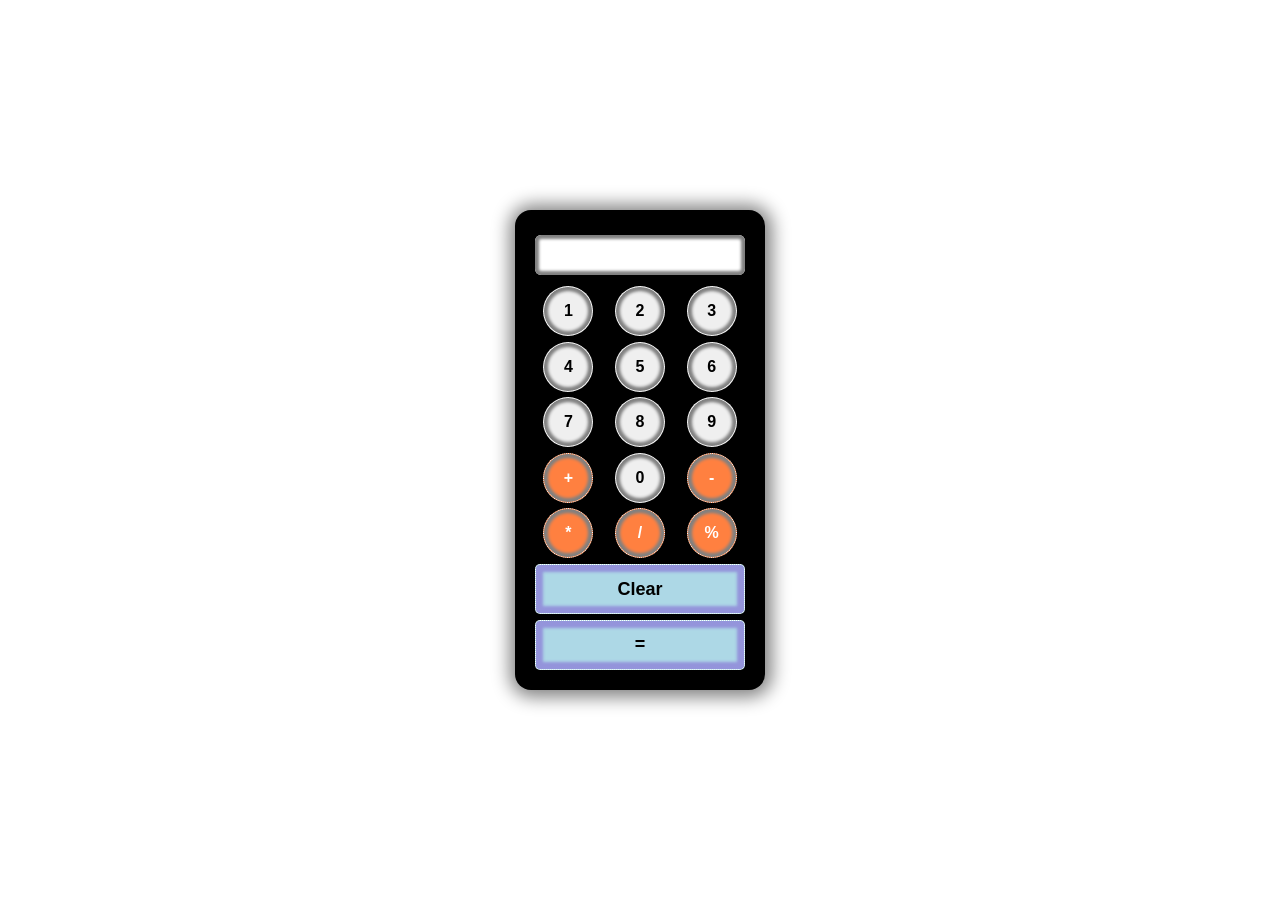
==== calculator.html @ 4a499d23 "final calculator look editing with javascript and html, css" ====
<!DOCTYPE html>
<html>
    <head>
        <title>Calculator</title>
        <link rel="stylesheet" href="style.css">
    </head>
    <body>
        <div id="main_container">
        <p id="inputNumber"></p>
        <button onclick="buttonOne()">1</button>
        <button onclick="buttonTwo()">2</button>
        <button onclick ="buttonThree()">3</button>
        <button onclick ="buttonFour()">4</button>
        <button onclick ="buttonFive()">5</button>
        <button onclick ="buttonSix()">6</button>
        <button onclick ="buttonSeven()">7</button>
        <button onclick ="buttonEight()">8</button>
        <button onclick ="buttonNine()">9</button>
        <button onclick = "buttonPlus()" class="signs">+</button>
        <button onclick ="buttonZero()">0</button>
        <button onclick = "buttonMinus()" class="signs">-</button>
        <button onclick = "buttonMultipe()" class="signs">*</button>
        <button onclick = "buttonDivide()" class="signs">/</button>
        <button onclick ="buttonPercent()" class="signs">%</button>
        <button onclick ="buttonClear() " class="lastButtons">Clear</button>                                                                 
        <button onclick="buttonSum()" class="lastButtons">=</button>
        </div>
        <script src="javascriptFile.js">
            
        </script>
    </body>
</html>
---- style.css ----
*{
  margin:0;
  padding:0;
  box-sizing:border-box;
}
body{
    height:100vh;
    display:flex;
    justify-content:center;
    align-items:center;
}
#inputNumber{
    width:100%;
    height:40px;
    padding:13px;
    margin:5px 0px;
    background-color:white;
    border-radius:6px;
    font-size:larger;
    font-weight:bold;
    display:flex;
    justify-content:flex-start;
    align-items:center;
    white-space:pre;
    box-shadow: 0px 0px 3px 4px grey inset;
}
#main_container{
  width:250px;
  height:480px;  
  padding:20px;
  display:flex;
  justify-content:space-around;
  align-items:center;
  flex-wrap:wrap;
  flex-direction:row;
  background-color:black;
  gap:5px;
  overflow:hidden;
  border-radius:16px;
  box-shadow: 1px 1px 18px 6px grey;
}

button{
    width:50px;
    height:50px;
    border-radius:50%;
    font-size:Medium;
    font-weight:bold;
    border:none;
    border:1px dotted white;
    box-shadow: 0px 0px 3px 4px grey inset;
    
}

.lastButtons{
    width:100%;
    border-radius:5px;
    background-color:lightblue;
    font-size:large;
     box-shadow: 0px 0px 3px 7px rgb(148, 148, 219) inset;
}

.signs{
    background-color:#FF8040;
    color:white;
}
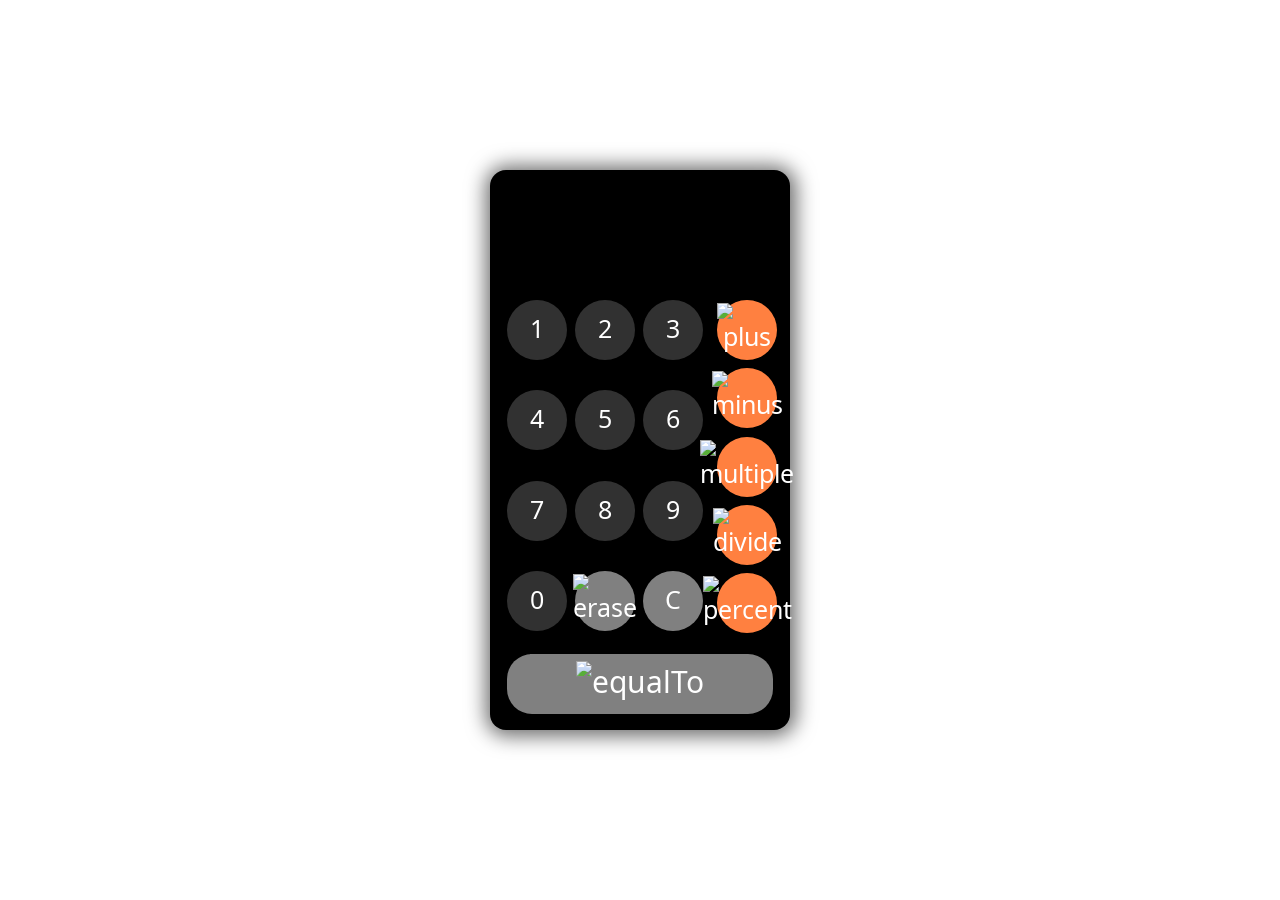
==== commit efea9a50: "calculator logic update and made changes" ====
--- a/calculator.html
+++ b/calculator.html
@@ -2,28 +2,44 @@
 <html>
     <head>
         <title>Calculator</title>
+        <link rel="preconnect" href="https://fonts.googleapis.com">
+<link rel="preconnect" href="https://fonts.googleapis.com">
+<link rel="preconnect" href="https://fonts.gstatic.com" crossorigin>
+<link href="https://fonts.googleapis.com/css2?family=Noto+Sans+Math&display=swap" rel="stylesheet">
+<link href="https://fonts.googleapis.com/css2?family=Material+Symbols+Outlined" rel="stylesheet" />
         <link rel="stylesheet" href="style.css">
     </head>
     <body>
         <div id="main_container">
+        
         <p id="inputNumber"></p>
-        <button onclick="buttonOne()">1</button>
-        <button onclick="buttonTwo()">2</button>
-        <button onclick ="buttonThree()">3</button>
-        <button onclick ="buttonFour()">4</button>
-        <button onclick ="buttonFive()">5</button>
-        <button onclick ="buttonSix()">6</button>
-        <button onclick ="buttonSeven()">7</button>
-        <button onclick ="buttonEight()">8</button>
-        <button onclick ="buttonNine()">9</button>
-        <button onclick = "buttonPlus()" class="signs">+</button>
-        <button onclick ="buttonZero()">0</button>
-        <button onclick = "buttonMinus()" class="signs">-</button>
-        <button onclick = "buttonMultipe()" class="signs">*</button>
-        <button onclick = "buttonDivide()" class="signs">/</button>
-        <button onclick ="buttonPercent()" class="signs">%</button>
-        <button onclick ="buttonClear() " class="lastButtons">Clear</button>                                                                 
-        <button onclick="buttonSum()" class="lastButtons">=</button>
+         <p id="inputCalculation"></p>
+        <div id="innerContainer">
+            <div id="buttonsDiv">
+                <button onclick="buttonOne() " class="numbers">1</button>
+                <button onclick="buttonTwo() " class="numbers">2</button>
+                <button onclick ="buttonThree() " class="numbers">3</button>
+                <button onclick ="buttonFour() " class="numbers">4</button>
+                <button onclick ="buttonFive() " class="numbers">5</button>
+                <button onclick ="buttonSix() " class="numbers">6</button>
+                <button onclick ="buttonSeven() " class="numbers">7</button>
+                <button onclick ="buttonEight() " class="numbers">8</button>
+                <button onclick ="buttonNine() " class="numbers">9</button>
+                <button onclick ="buttonZero() " class="numbers">0</button>
+                <button onclick ="eraseOne()" class="lastButtons" id="erase">~</button> 
+                <button onclick ="buttonClear() " class="lastButtons">C</button>
+            </div>
+            <div id="signsDiv">
+                <button onclick = "buttonPlus()" class="signs" id="plus">+</button>
+                <button onclick = "buttonMinus()" class="signs" id="minus">-</button>
+                <button onclick = "buttonMultipe()" class="signs" id="multiple">*</button>
+                <button onclick = "buttonDivide()" class="signs" id="divide">/</button>
+                <button onclick ="buttonPercent()" class="signs" id="percent">%</button>
+            </div>
+            <div id="equalSignDiv">
+                <button onclick="buttonSum()" class="lastButtons" id="equalTo">=</button>
+            </div>
+        </div>
         </div>
         <script src="javascriptFile.js">
             
--- a/style.css
+++ b/style.css
@@ -11,56 +11,117 @@
 }
 #inputNumber{
     width:100%;
-    height:40px;
-    padding:13px;
-    margin:5px 0px;
-    background-color:white;
+    height:87px;
+    padding:0px 13px;
+    color:white;
     border-radius:6px;
-    font-size:larger;
-    font-weight:bold;
     display:flex;
-    justify-content:flex-start;
+    justify-content:flex-end;
     align-items:center;
     white-space:pre;
-    box-shadow: 0px 0px 3px 4px grey inset;
+    font-size:60px; 
+    font-weight:lighter;
+    overflow: hidden; 
+    text-overflow: ellipsis;
 }
 #main_container{
-  width:250px;
-  height:480px;  
-  padding:20px;
+  width:300px;
+  height:560px;  
+  padding:20px 10px;
   display:flex;
   justify-content:space-around;
   align-items:center;
   flex-wrap:wrap;
   flex-direction:row;
   background-color:black;
-  gap:5px;
-  overflow:hidden;
   border-radius:16px;
-  box-shadow: 1px 1px 18px 6px grey;
+  box-shadow: 1px 1px 20px 5px rgba(0, 0, 0, 0.589);
+  font-family: "Noto Sans Math", sans-serif;
+  font-size:larger;
+  box-sizing:border-box;
 }
 
 button{
-    width:50px;
-    height:50px;
+    width:60px;
+    height:60px;
     border-radius:50%;
-    font-size:Medium;
-    font-weight:bold;
     border:none;
-    border:1px dotted white;
-    box-shadow: 0px 0px 3px 4px grey inset;
+    display:flex;
+    justify-content:center;
+    align-items:center;
+    border:1px solid white;
+    font-family: "Noto Sans Math", sans-serif;
+    font-size:25px;
+    cursor:pointer;
+}
+
+.lastButtons{
+    
+    border-radius:50%;
+    background-color:grey;
+    color:white;
+    border:none;
+}
+
+.lastButtons:hover{
+  background-color:rgba(128, 128, 128, 0.589);
+}
+.signs{
+    background-color:#FF8040;
+    color:white;
+    border:none;
+}
+
+.signs:hover{
+    background-color:#ff804065;
+}
+.numbers{
+    background-color:rgba(128, 128, 128, 0.381);
+    color:white;
+    border:none;
+}
+
+.numbers:hover{
+   background-color:rgba(128, 128, 128, 0.753);
+}
+
+#innerContainer{
+    width:380px;
+    height:80%;
+    display:flex;
+    justify-content:space-around;
+    align-items:center;
+    flex-wrap:wrap;
     
 }
 
-.lastButtons{
-    width:100%;
-    border-radius:5px;
-    background-color:lightblue;
-    font-size:large;
-     box-shadow: 0px 0px 3px 7px rgb(148, 148, 219) inset;
+#buttonsDiv{
+   width:70%;
+   height:80%;
+   display:flex;
+   justify-content:space-between;
+   flex-wrap:wrap;
+   row-gap:28px;
 }
 
-.signs{
-    background-color:#FF8040;
-    color:white;
+#signsDiv{
+    width:20%;
+    height:80%;
+    display:flex;
+    flex-direction:column;
+    justify-content:space-between;
+}
+
+#equalSignDiv{
+    width:95%;
+    height:10%;
+    display:flex;
+    justify-content:space-between;
+    flex-direction:row;
+}
+
+#equalTo{
+    width:100%;
+    border-radius:25px;
+    font-size:30px;
 }
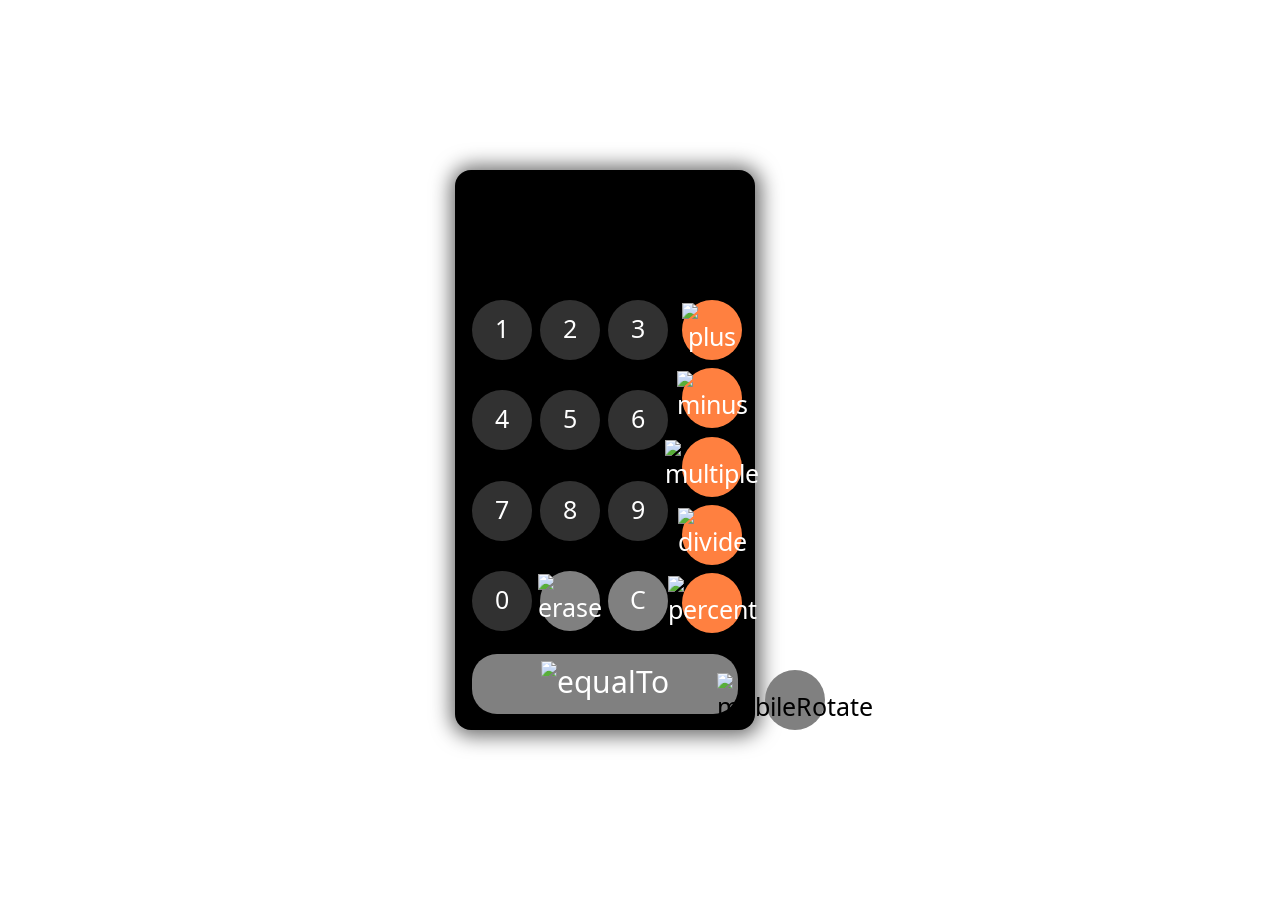
==== commit d86c3181: "added rotate button" ====
--- a/calculator.html
+++ b/calculator.html
@@ -13,7 +13,7 @@
         <div id="main_container">
         
         <p id="inputNumber"></p>
-         <p id="inputCalculation"></p>
+
         <div id="innerContainer">
             <div id="buttonsDiv">
                 <button onclick="buttonOne() " class="numbers">1</button>
@@ -41,6 +41,9 @@
             </div>
         </div>
         </div>
+        <div id="turnCalculator">
+            <button id="RotateCal"></button>
+        </div>
         <script src="javascriptFile.js">
             
         </script>
--- a/style.css
+++ b/style.css
@@ -124,4 +124,24 @@
     width:100%;
     border-radius:25px;
     font-size:30px;
+}
+
+#inputCalculation{
+  width:100%;
+  height:5%;
+  color:grey;
+
+}
+
+#turnCalculator{
+    width:fit-content;
+  height:560px; 
+  display:flex;
+}
+#RotateCal{
+    background-color:grey;
+    margin-left:10px;
+    flex-direction:column;
+    align-self:end;
+    border:none;
 }
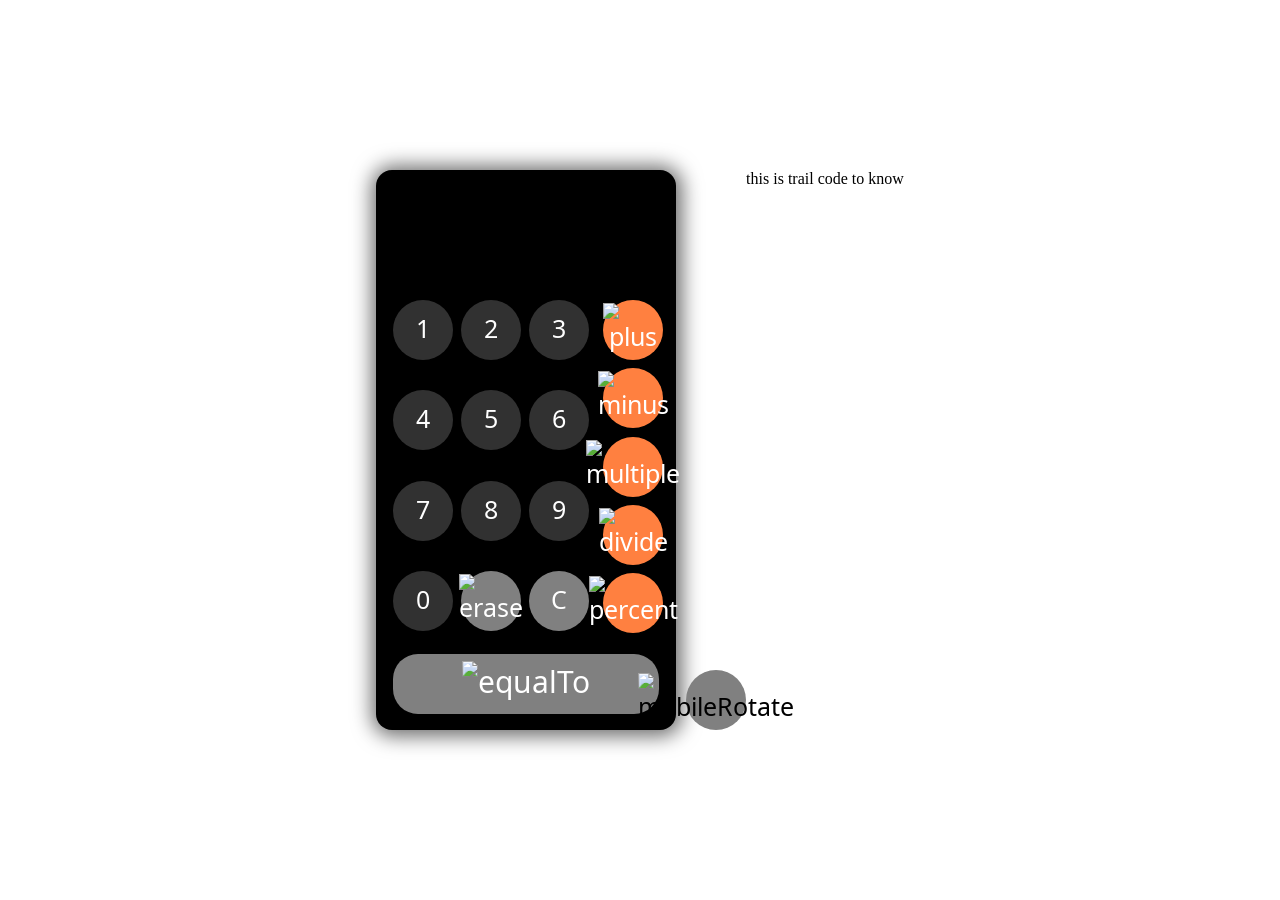
==== commit 3d7b2939: "trail code added in html code" ====
--- a/calculator.html
+++ b/calculator.html
@@ -43,6 +43,7 @@
         </div>
         <div id="turnCalculator">
             <button id="RotateCal"></button>
+            <p>this is trail code to know</p>
         </div>
         <script src="javascriptFile.js">
             
--- a/style.css
+++ b/style.css
@@ -144,4 +144,8 @@
     flex-direction:column;
     align-self:end;
     border:none;
+}
+
+#RotateCal:hover{
+    background-color:rgba(6, 6, 6, 0.833);
 }
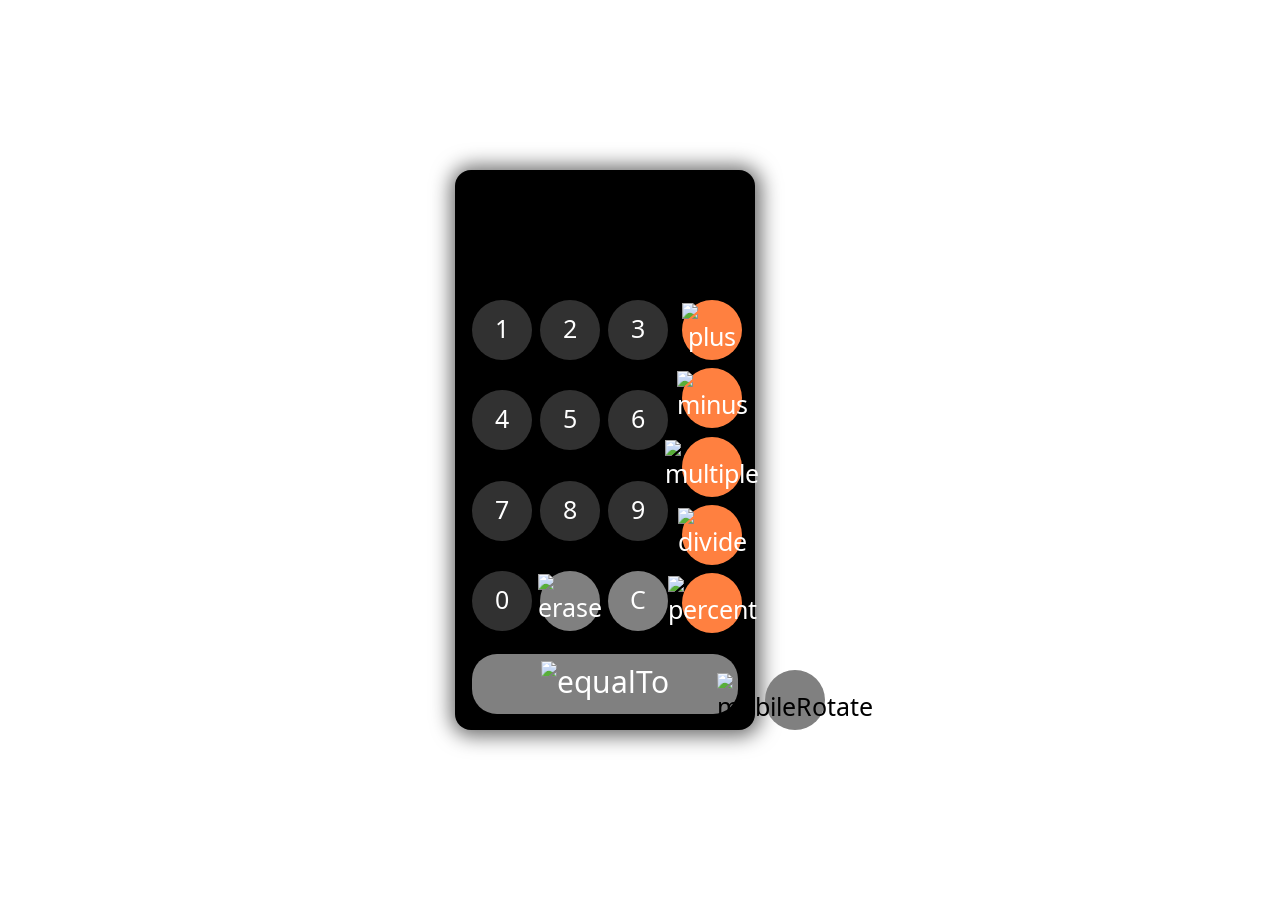
==== commit 545cdcd5: "removed the trail code from html file" ====
--- a/calculator.html
+++ b/calculator.html
@@ -43,7 +43,6 @@
         </div>
         <div id="turnCalculator">
             <button id="RotateCal"></button>
-            <p>this is trail code to know</p>
         </div>
         <script src="javascriptFile.js">
             
